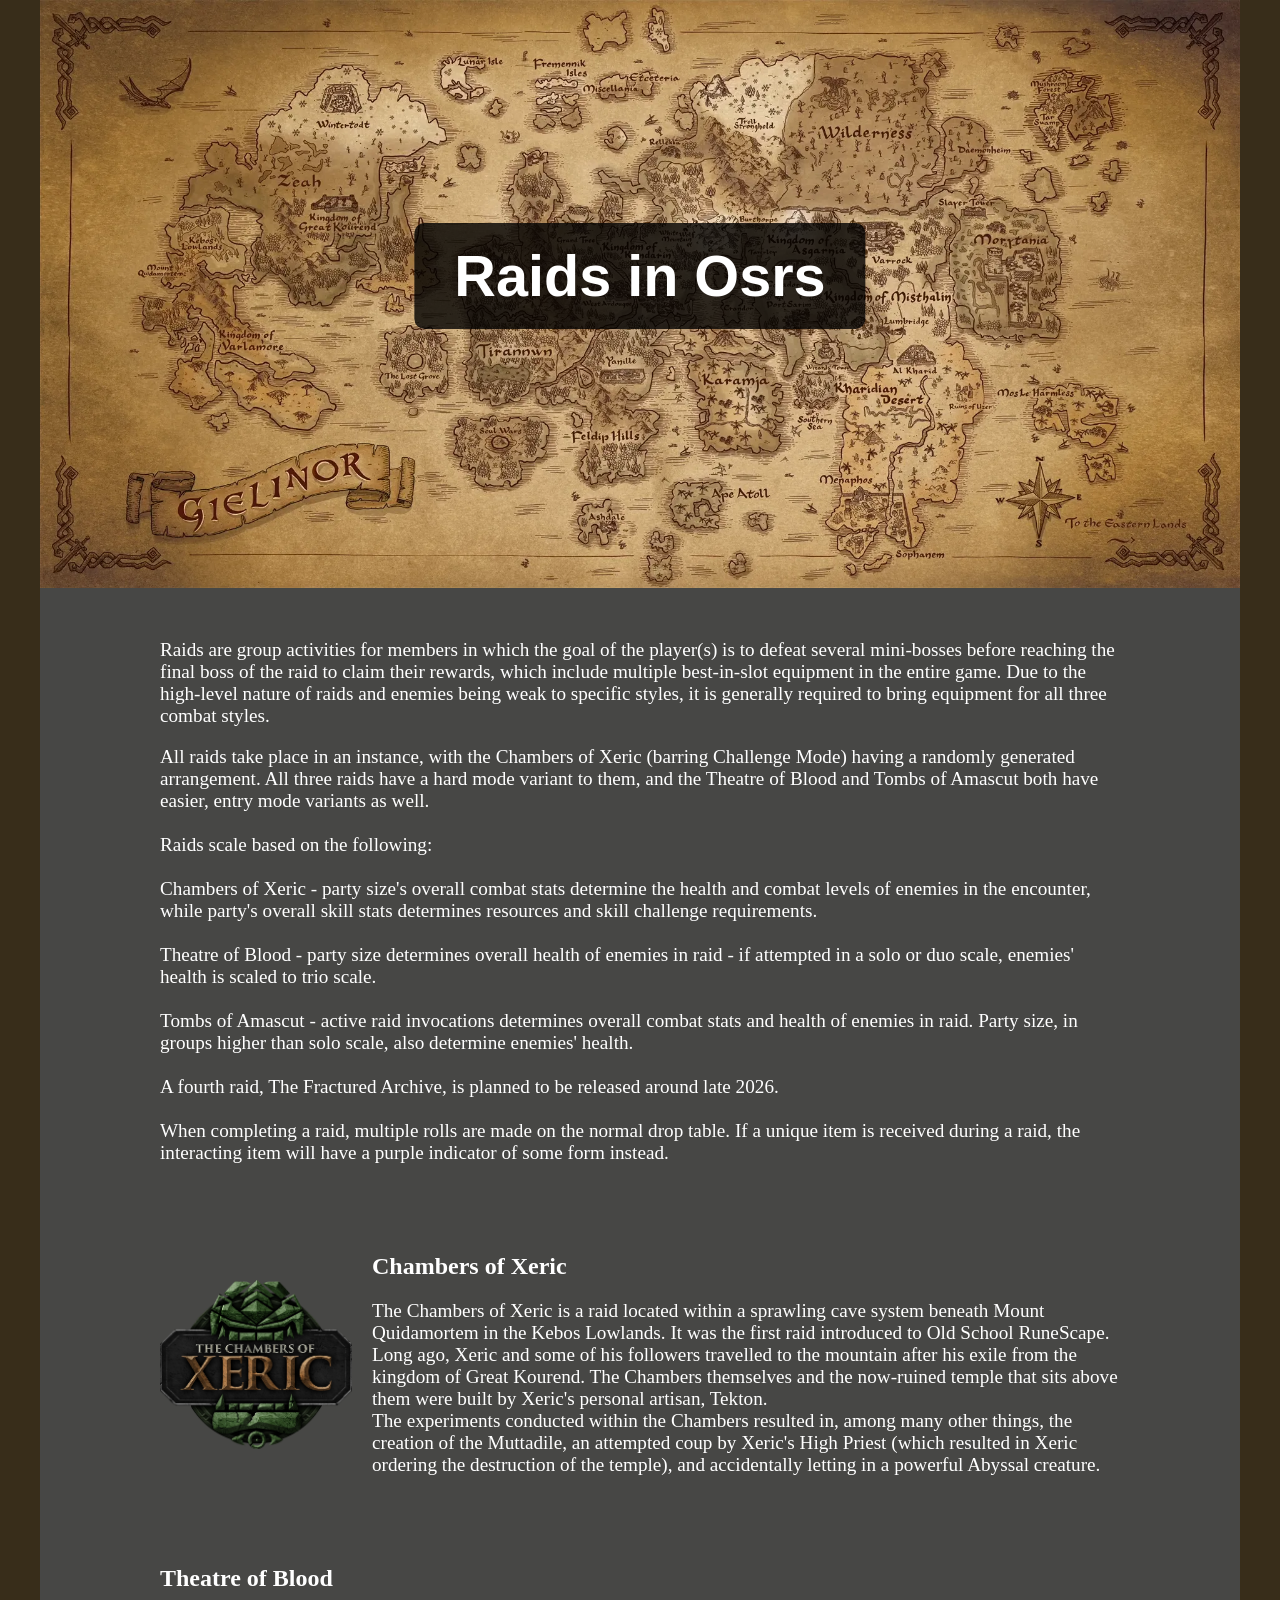
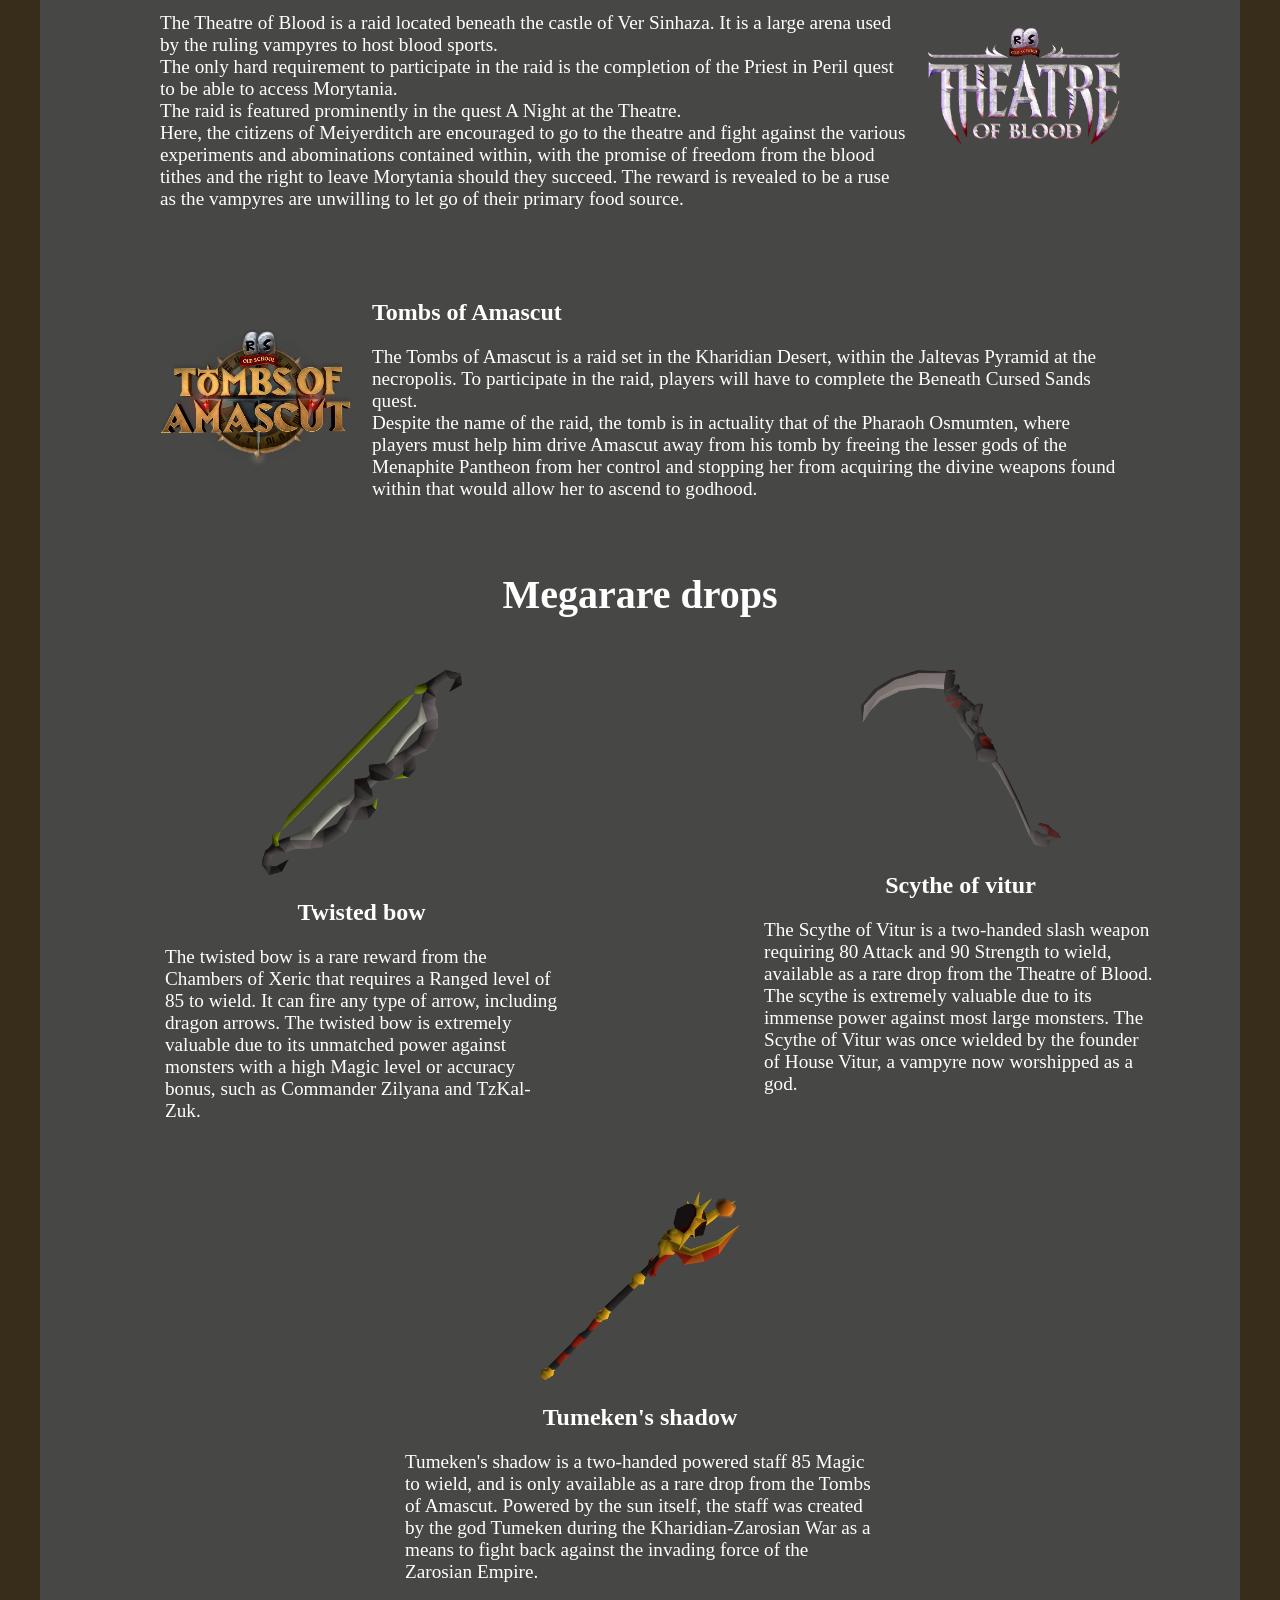
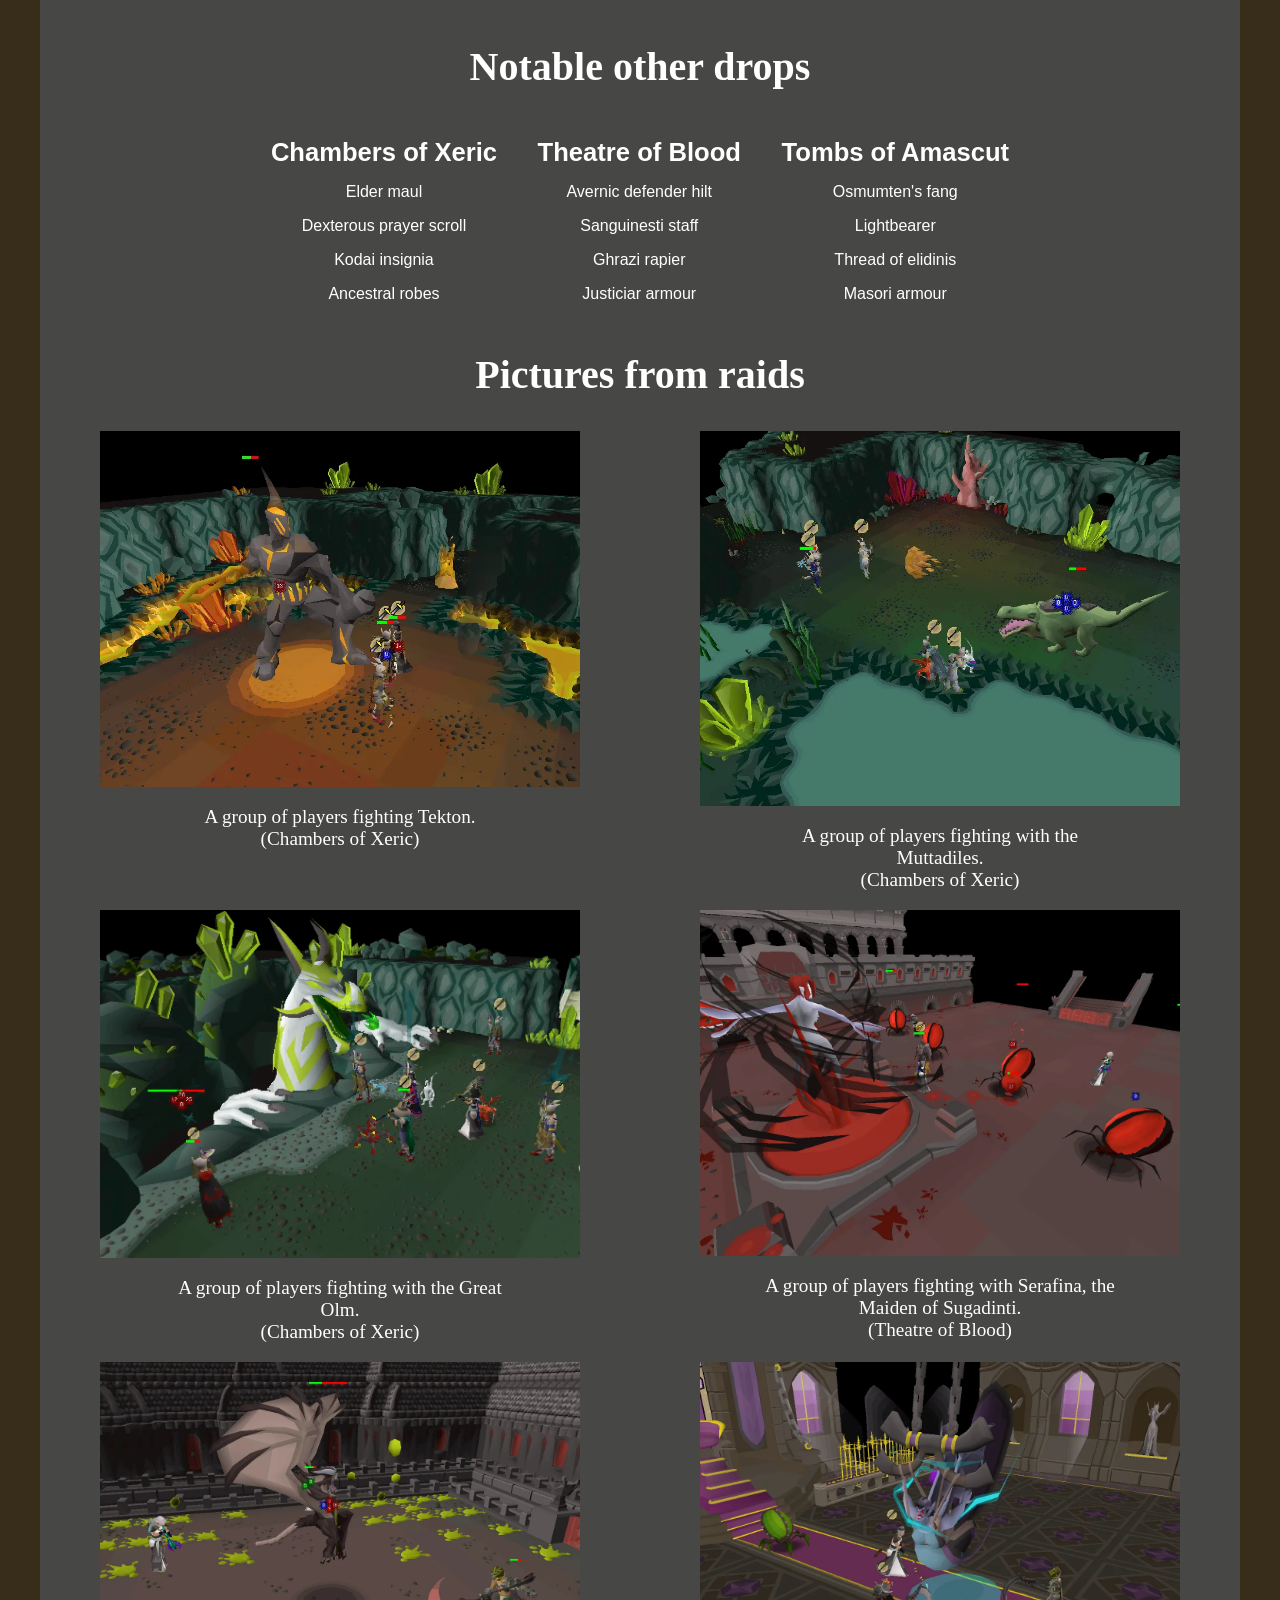
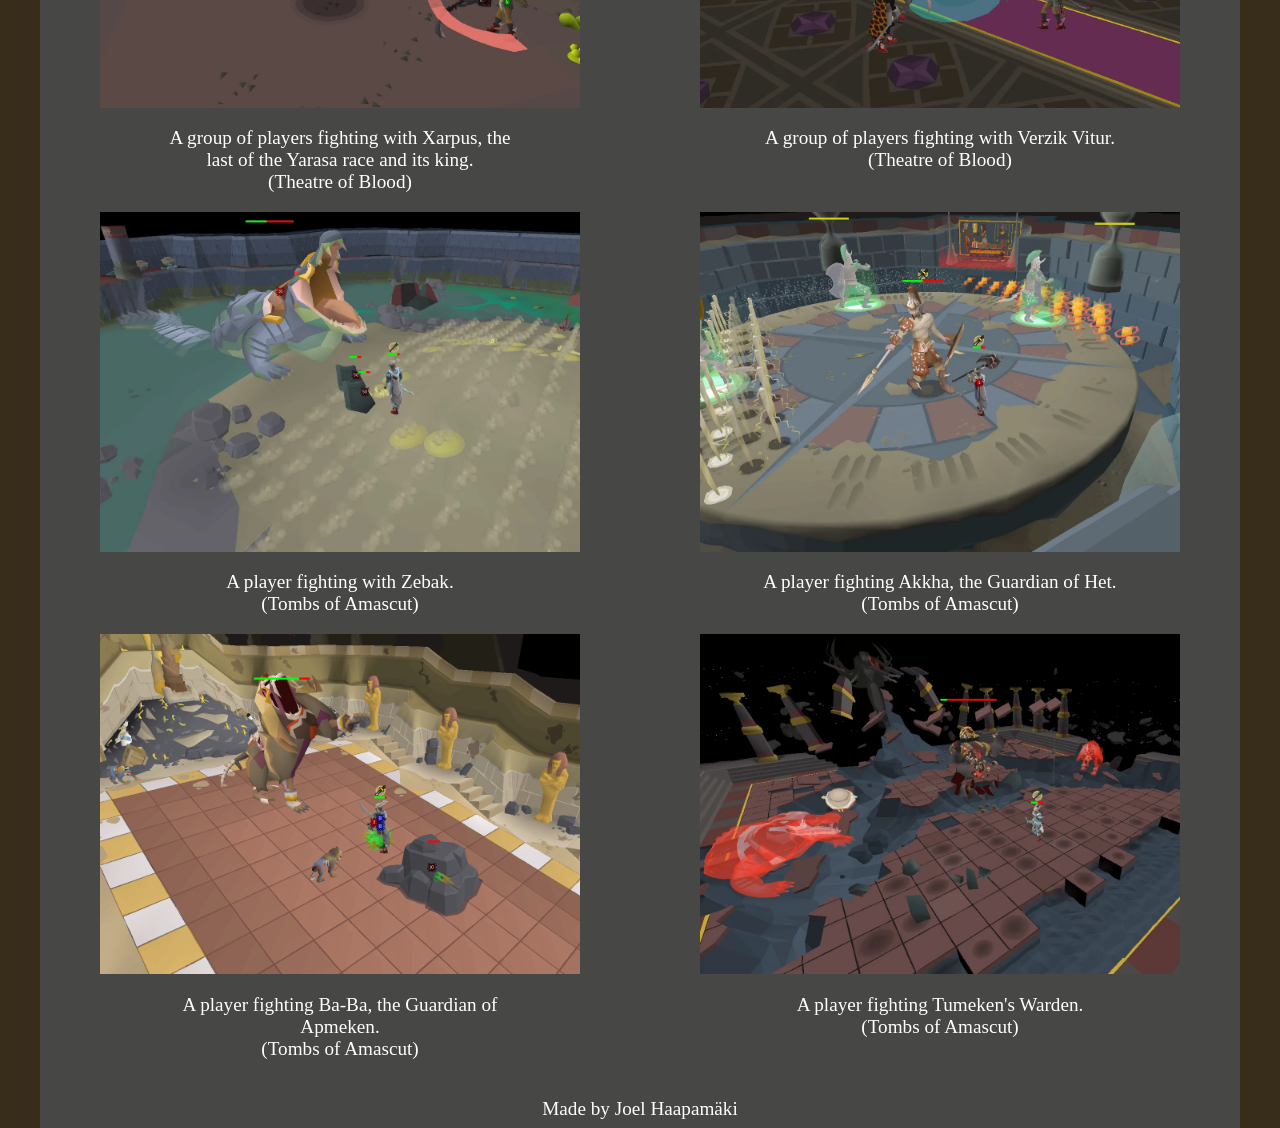
==== index.html @ 55a01a9c "Rename Web-02.html to index.html" ====
<!DOCTYPE html>
<html lang="en">

<head>
    <meta charset="UTF-8">
    <meta name="viewport" content="width=device-width, initial-scale=1.0">
    <title>Osrs raids</title>
    <link rel="stylesheet" type="text/css" href="style.css">
</head>

<body>
    <header class="header">
        <div id="banner">
            <img src="Gielinor_map_poster.webp" alt="Picture of Gielinor">
            <h1>Raids in Osrs</h1>
        </div>
    </header>
<main>
        <div id="main-text">
            <p>
                Raids are group activities for members in which the goal of the player(s) is to defeat several mini-bosses before reaching the final boss of the raid to claim their rewards, which include multiple best-in-slot equipment in the entire game. 
                Due to the high-level nature of raids and enemies being weak to specific styles, it is generally required to bring equipment for all three combat styles.
            </p>
            <p>
                All raids take place in an instance, with the Chambers of Xeric (barring Challenge Mode) having a randomly generated arrangement. 
                All three raids have a hard mode variant to them, and the Theatre of Blood and Tombs of Amascut both have easier, entry mode variants as well.
                <br><br>
                Raids scale based on the following:
                <br><br>
                Chambers of Xeric - party size's overall combat stats determine the health and combat levels of enemies in the encounter, while party's overall skill stats determines resources and skill challenge requirements.
                <br><br>
                Theatre of Blood - party size determines overall health of enemies in raid - if attempted in a solo or duo scale, enemies' health is scaled to trio scale.
                <br><br>
                Tombs of Amascut - active raid invocations determines overall combat stats and health of enemies in raid. Party size, in groups higher than solo scale, also determine enemies' health.
                <br><br>
                A fourth raid, The Fractured Archive, is planned to be released around late 2026.
                <br><br>
                When completing a raid, multiple rolls are made on the normal drop table. If a unique item is received during a raid, the interacting item will have a purple indicator of some form instead.
            </p>
        </div>
    </main>
    <section class="raids">
        <div class="card">
            <img src="Chambers_of_Xeric_logo.webp" alt="Picture of Chambers of Xeric logo">
            <div class="card-content">
                <h2>Chambers of Xeric</h2>
                <p>
                    The Chambers of Xeric is a raid located within a sprawling cave system beneath Mount Quidamortem in the Kebos Lowlands. It was the first raid introduced to Old School RuneScape.
                    <br>
                    Long ago, Xeric and some of his followers travelled to the mountain after his exile from the kingdom of Great Kourend. 
                    The Chambers themselves and the now-ruined temple that sits above them were built by Xeric's personal artisan, Tekton. 
                    <br>
                    The experiments conducted within the Chambers resulted in, among many other things, the creation of the Muttadile, an attempted coup by Xeric's High Priest (which resulted in Xeric ordering the destruction of the temple), and accidentally letting in a powerful Abyssal creature.
                </p>
            </div>
        </div>
        <div class="card tob">
            <img src="Theatre_of_Blood_logo.webp" alt="Picture of Theatre of Blood logo">
            <div class="card-content">
                <h2>Theatre of Blood</h2>
                <p>
                    The Theatre of Blood is a raid located beneath the castle of Ver Sinhaza. It is a large arena used by the ruling vampyres to host blood sports. 
                    <br>
                    The only hard requirement to participate in the raid is the completion of the Priest in Peril quest to be able to access Morytania. 
                    <br>
                    The raid is featured prominently in the quest A Night at the Theatre.
                    <br>
                    Here, the citizens of Meiyerditch are encouraged to go to the theatre and fight against the various experiments and abominations contained within, with the promise of freedom from the blood tithes and the right to leave Morytania should they succeed. 
                    The reward is revealed to be a ruse as the vampyres are unwilling to let go of their primary food source.
                </p>
            </div>
        </div>
        <div class="card">
            <img src="Tombs_of_Amascut.webp" alt="Picture of Tombs of Amascut logo">
            <div class="card-content">
                <h2>Tombs of Amascut</h2>
                <p>
                    The Tombs of Amascut is a raid set in the Kharidian Desert, within the Jaltevas Pyramid at the necropolis. To participate in the raid, players will have to complete the Beneath Cursed Sands quest.
                    <br>
                    Despite the name of the raid, the tomb is in actuality that of the Pharaoh Osmumten, where players must help him drive Amascut away from his tomb 
                    by freeing the lesser gods of the Menaphite Pantheon from her control and stopping her from acquiring the divine weapons found within that would allow her to ascend to godhood.
                </p>
            </div>
        </div>
    </section>
    <div class="title-mega">
        <h1>Megarare drops</h1>
    </div>
    <section class="megarares">
        <div class="mega" id="Rare1">
            <img src="Twisted_bow_detail.webp" alt="Picture of Twisted bow">
                <h2>Twisted bow</h2>
                <p>
                    The twisted bow is a rare reward from the Chambers of Xeric that requires a Ranged level of 85 to wield. It can fire any type of arrow, including dragon arrows. 
                    The twisted bow is extremely valuable due to its unmatched power against monsters with a high Magic level or accuracy bonus, such as Commander Zilyana and TzKal-Zuk.
                </p>
        </div>
        <div class="mega" id="Rare2">
            <img src="Scythe_of_vitur_detail.webp" alt="Picture of Scythe of Vitur">
            <h2>Scythe of vitur</h2>
            <p>
                The Scythe of Vitur is a two-handed slash weapon requiring 80 Attack and 90 Strength to wield, available as a rare drop from the Theatre of Blood. 
                The scythe is extremely valuable due to its immense power against most large monsters.
                The Scythe of Vitur was once wielded by the founder of House Vitur, a vampyre now worshipped as a god.
            </p>
        </div>
        <div class="mega" id="Rare3">
            <img src="Tumekens_shadow_detail.webp" alt="Picture of Tumeken's Shadow">
            <h2>Tumeken's shadow</h2>
            <p>
                Tumeken's shadow is a two-handed powered staff 85 Magic to wield, and is only available as a rare drop from the Tombs of Amascut.
                Powered by the sun itself, the staff was created by the god Tumeken during the Kharidian-Zarosian War as a means to fight back against the invading force of the Zarosian Empire.
            </p>
        </div>
    </section>
    <div class="title-drops">
        <h1>Notable other drops</h1>
    </div>
    <table>
    <tr>
        <th>Chambers of Xeric</th>
        <th>Theatre of Blood</th>
        <th>Tombs of Amascut</th>
    </tr>
    <tr>
        <td>Elder maul</td>
        <td>Avernic defender hilt</td>
        <td>Osmumten's fang</td>
    </tr>
    <tr>
        <td>Dexterous prayer scroll</td>
        <td>Sanguinesti staff</td>
        <td>Lightbearer</td>
    </tr>
    <tr>
        <td>Kodai insignia</td>
        <td>Ghrazi rapier</td>
        <td>Thread of elidinis</td>
    </tr>
    <tr>
        <td>Ancestral robes</td>
        <td>Justiciar armour</td>
        <td>Masori armour</td>
    </tr>
    </table>
    <div>
        <h2 class="gallery-h2">Pictures from raids</h2>
        <div class="gallery">
            <div class="pic">
                <img src="Fighting_Tekton.webp" alt="Players fighting Tekton">
                <p>A group of players fighting Tekton.<br>(Chambers of Xeric)</p>
            </div>
            <div class="pic">
                <img src="Fighting_Muttadile.webp" alt="Players fighting Muttadile">
                <p>A group of players fighting with the Muttadiles.<br>(Chambers of  Xeric)</p>
            </div>
            <div class="pic">
                <img src="Fighting_Great_Olm.webp" alt="Players fighting the Great Olm.">
                <p>A group of players fighting with the Great Olm.<br>(Chambers of  Xeric)</p>
            </div>
            <div class="pic">
                <img src="Fighting_The_Maiden_of_Sugadinti.webp" alt="Players fighting the Serafina, the Maiden of Sugadinti.">
                <p>A group of players fighting with Serafina, the Maiden of Sugadinti.<br>(Theatre of Blood)</p>
            </div>
            <div class="pic">
                <img src="Fighting_Xarpus.webp" alt="Players fighting the Xarpus.">
                <p>A group of players fighting with Xarpus, the last of the Yarasa race and its king.<br>(Theatre of Blood)</p>
            </div>
            <div class="pic">
                <img src="Fighting_Verzik_Vitur.webp" alt="Players fighting Verzik Vitur">
                <p>A group of players fighting with Verzik Vitur.<br>(Theatre of Blood)</p>
            </div>
            <div class="pic">
                <img src="Tombs_of_Amascut_-_Fighting_Zebak.webp" alt="Player fighting Zebak">
                <p>A player fighting with Zebak.<br>(Tombs of Amascut)</p>
            </div>
            <div class="pic">
                <img src="Tombs_of_Amascut_-_Fighting_Akkha.webp" alt="Player fighting Akkha">
                <p>A player fighting Akkha, the Guardian of Het.<br>(Tombs of Amascut)</p>
            </div>
            <div class="pic" id="BaBa">
                <img src="Tombs_of_Amascut_-_Fighting_Ba-Ba.png" alt="Player fighting Ba-Ba">
                <p>A player fighting Ba-Ba, the Guardian of Apmeken.<br>(Tombs of Amascut)</p>
            </div>
            <div class="pic" id="Warden">
                <img src="Tombs_of_Amascut_-_fighting_Tumekens_Warden.webp" alt="Player fighting Tumeken's Warden">
                <p>A player fighting Tumeken's Warden.<br>(Tombs of Amascut)</p>
            </div>
        </div>
    </div>
    <footer>
        <p>Made by Joel Haapamäki</p>
    </footer>
</body>
</html>
---- style.css ----
body{
    background-color: #474745;
    max-width: 1200px;
    margin: 0 auto;
    padding: 0px;
    height: auto;
}
html{
    background-color: #382D1A;
}
.header{
    text-align: center;
    font-size: 1.8em;
    font-family:Verdana, Geneva, Tahoma, sans-serif;
}
img{
    width: 100%;
    height: 50%;
}
#banner {
    position: relative;
}
#banner h1 {
    position: absolute;
    top: 40%;
    left: 50%;
    transform: translate(-50%, -50%);
    color: rgb(255, 255, 255);
    background-color: rgba(0, 0, 0, 0.8);
    padding: 20px 40px;
    border-radius: 10px;
}
#main-text{
    padding: 25px;
    width: 80%;
    margin: 0 auto;
}
h1{
    padding: 0px;
}
p{
    font-size: 1.2em;
    color: white;
}
.card{
    display: flex;
    align-items: center;
    gap: 20px;
    color: white;
    padding: 25px 25px;
    width: 80%;
    margin: 0 auto;
}
.card img{
    width: 20%;
}
.card-content {
  flex: 1;
}
.tob{
  flex-direction: row-reverse;
}
.title-mega{
    text-align: center;
    color: white;
    padding-bottom: 25px;
}
.title-mega h1{
    font-size: 2.5em;
}
.megarares{
    display: flex;
    flex-wrap: wrap;
    justify-content: center;
    align-items: flex-start;
    gap: 40px;
}
.mega{
    gap: 20px;
    color: white;
    padding: 0px 68px;
    flex: 33%;
    text-align: center;
    margin: 0 auto;
}
.mega img{
    width: 200px;
}
.mega p{
    text-align: center;
    max-width: 100%;
    overflow-wrap: break-word;
}
#Rare1{
    padding-left: 110px;
    height: auto;
}
#Rare3{
    padding-top: 30px;
    height: auto;
}
#Rare1 p{
    padding: 0%;
    text-align: left;
    margin: auto 15px;
}
#Rare2 p{
    padding: 0%;
    text-align: left;
    margin: auto 15px;
}
#Rare3 p{
    padding: 0%;
    margin: 0px 297px;
    text-align: left;
}
table {
  font-family: arial, sans-serif;
  border-collapse: collapse;
  width: 65%;
  margin: 40px auto;
}
th{
    font-size: 1.6em;
}
td, th {
  text-align: center;
  padding: 8px;
  color: rgb(255, 255, 255);
}
.title-drops{
    text-align: center;
    color: white;
    margin-top: 60px;
}
.title-drops h1{
    font-size: 2.5em;
}
.gallery-h2{
    text-align: center;
    color: white;
    font-size: 2.5em;
}
.gallery{
    display: flex;
    flex-wrap: wrap;
    justify-content: center;
}
.pic{
    display: flex;
    flex-direction: column;
    align-items: center;
    color: white;
    padding: 0px 0px;
    flex: 35%;
    text-align: center;
}
.pic img {
    height: auto;
    padding: 0px;
    width: 80%;
}
.pic p{
    width: 60%;
}
footer{
    background-color: #474745;
    max-width: 1200px;
    height: 30px;
}
footer p{
    text-align: center;
}
@media (max-width: 1100px){
    #Rare3 p{
    padding: 0%;
    margin: 0px 160px;
    text-align: left;
}
}
@media (max-width: 1055px){
    #Rare3 p{
    padding: 0%;
    margin: 0px 0px;
    text-align: left;
}
#Rare3{
    padding-top: 0px;
    height: auto;
}
#Rare1 p {
    padding: 0%;
    text-align: left;
    margin: auto 185px;
}
}
@media (max-width: 944px){
#Rare3 p{
    padding: 0%;
    margin: 0px 0px;
    text-align: left;
}
.card img {
    width: 40%;
}
#Rare3{
    padding-top: 0px;
    height: auto;
}
#Rare1 p {
    padding: 0%;
    text-align: left;
    margin: auto 0px;
}
.megarares {
    display: flex;
    flex-wrap: wrap;
    justify-content: center;
    align-items: flex-start;
    gap: 60px;
}
}
@media (max-width: 944px){
.card {
    display: flex;
    align-items: center;
    flex-direction: column;
    gap: 20px;
    color: white;
    padding: 25px 25px;
    width: 80%;
    margin: 0 auto;
}
.card img {
    width: 30%;
}
.megarares {
    display: flex;
    flex-wrap: wrap;
    flex-direction: column;
    justify-content: center;
    align-items: flex-start;
    gap: 60px;
}
#Rare1 {
    text-align: center;
    padding-left: 68px;
}
#Rare2 p {
    padding: 0%;
    text-align: left;
    margin: auto 0px;
}
#Warden{
    height: 100%;
    width: 100%;
}
#BaBa{
    height: 100%;
    width: 100%;
}
}
@media (max-width: 800px){
.gallery {
    display: flex;
    justify-content: center;
    flex-direction: column;
}
#banner h1 {
    position: absolute;
    top: 35%;
    left: 50%;
    transform: translate(-50%, -50%);
    color: rgb(255, 255, 255);
    background-color: rgba(0, 0, 0, 0.8);
    padding: 20px 40px;
    border-radius: 10px;
}
}
@media (max-width: 625px){
#banner h1 {
    position: absolute;
    top: 35%;
    left: 50%;
    transform: translate(-50%, -50%);
    color: rgb(255, 255, 255);
    background-color: rgba(0, 0, 0, 0.8);
    padding: 20px 40px;
    border-radius: 10px;
}
.header {
    text-align: center;
    font-size: 1em;
    font-family: Verdana, Geneva, Tahoma, sans-serif;
}
.card img {
    width: 70%;
}
}
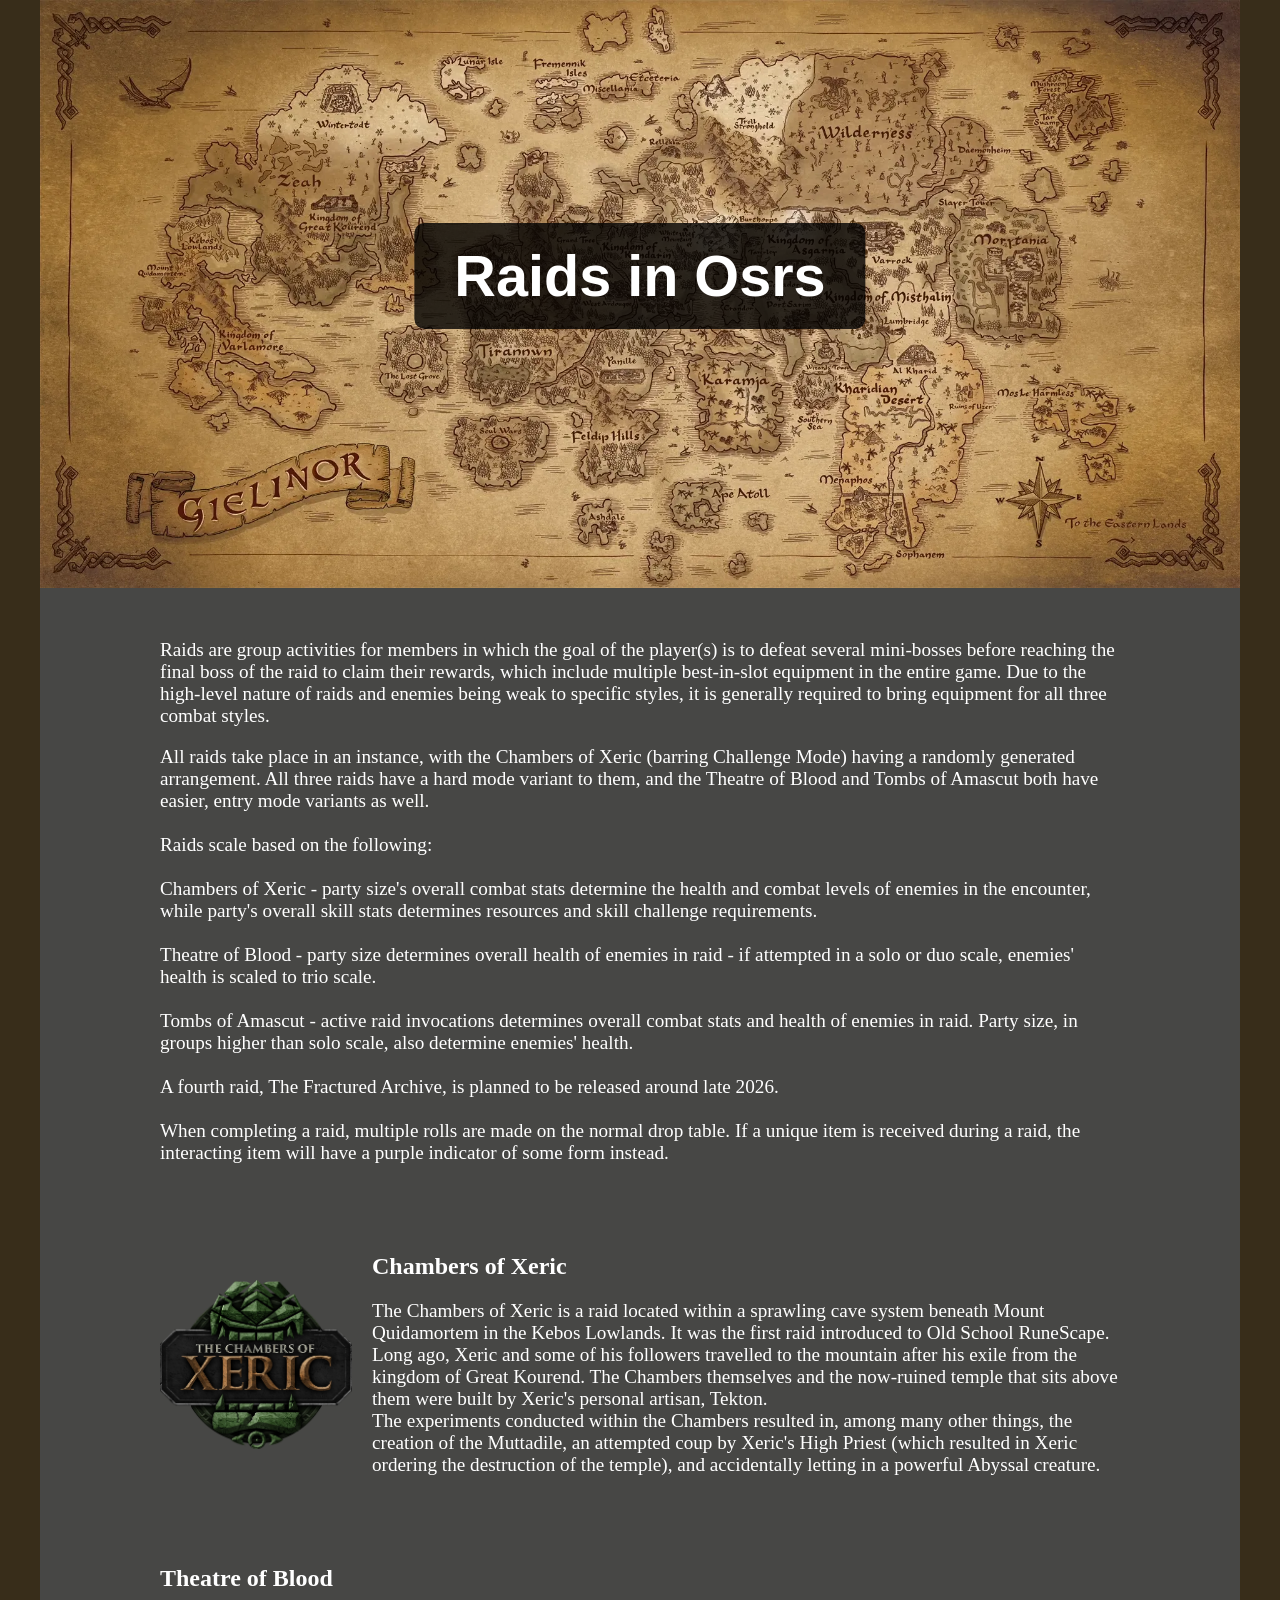
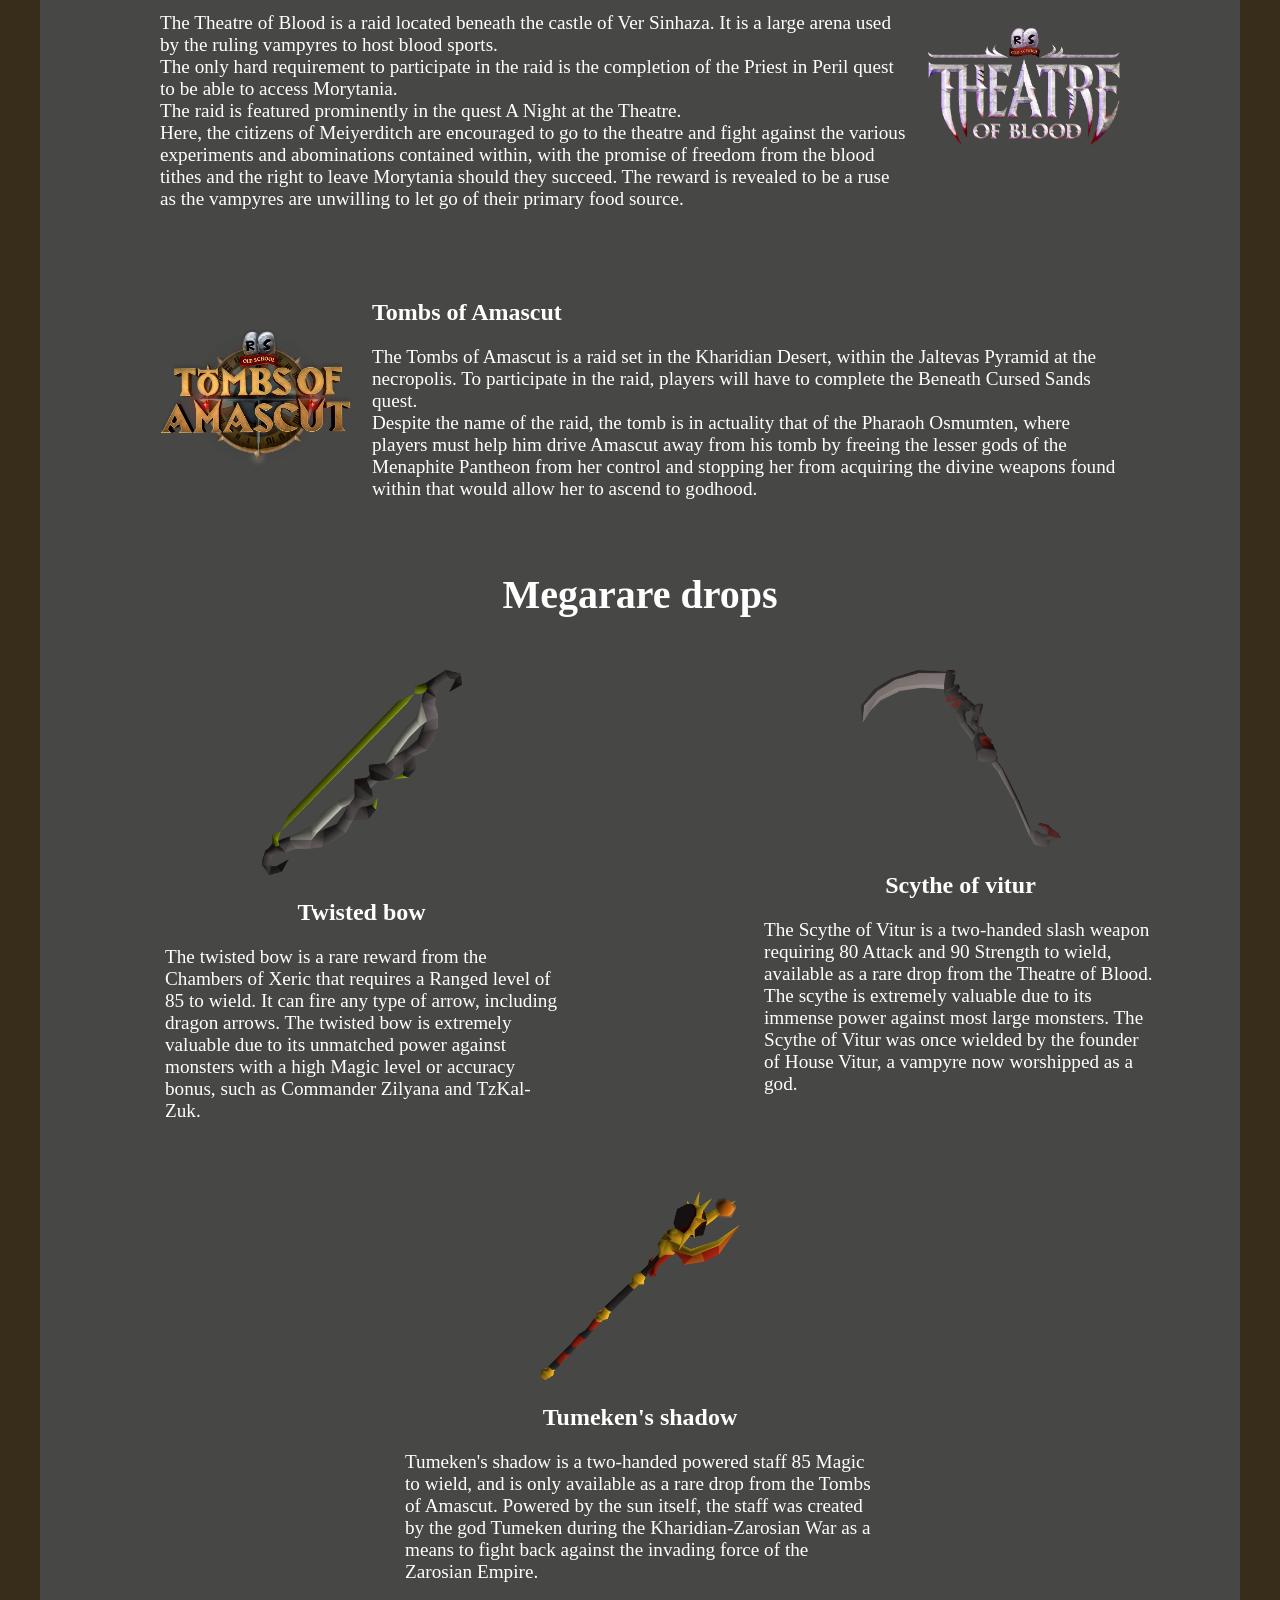
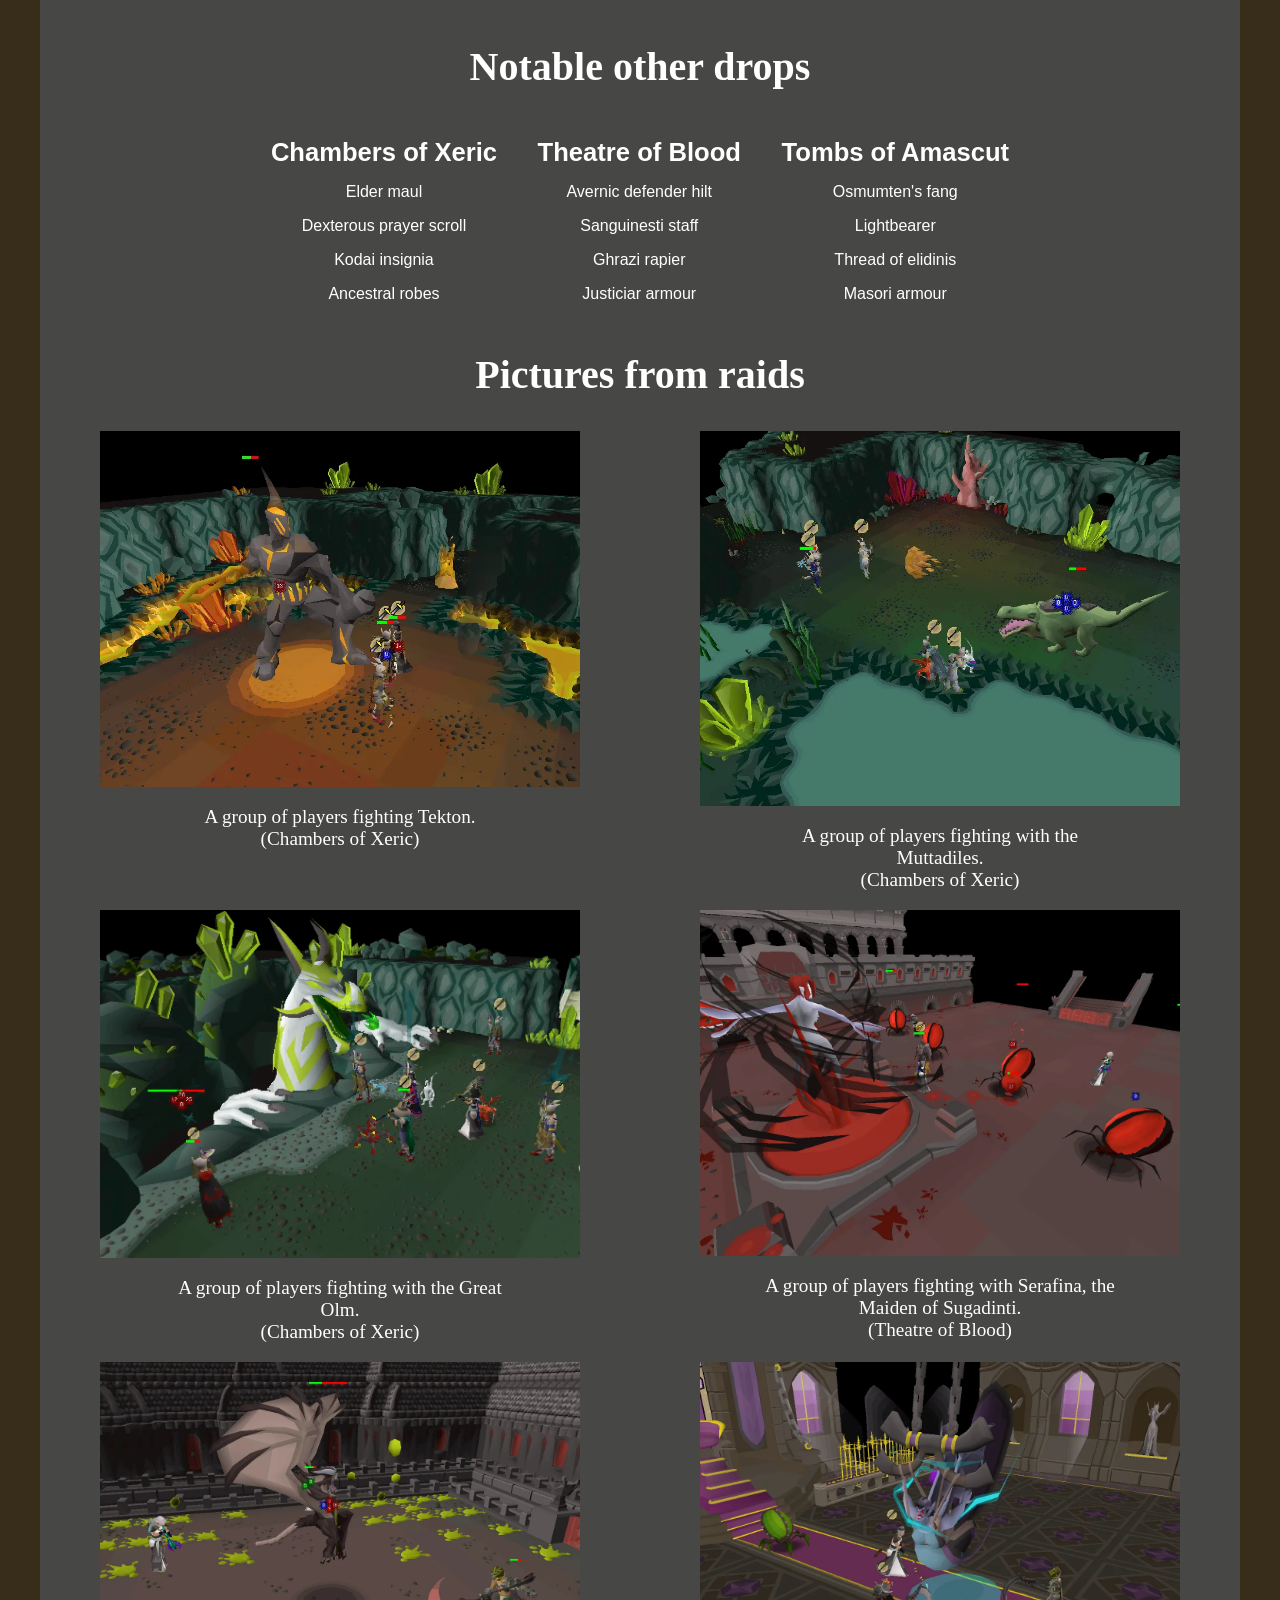
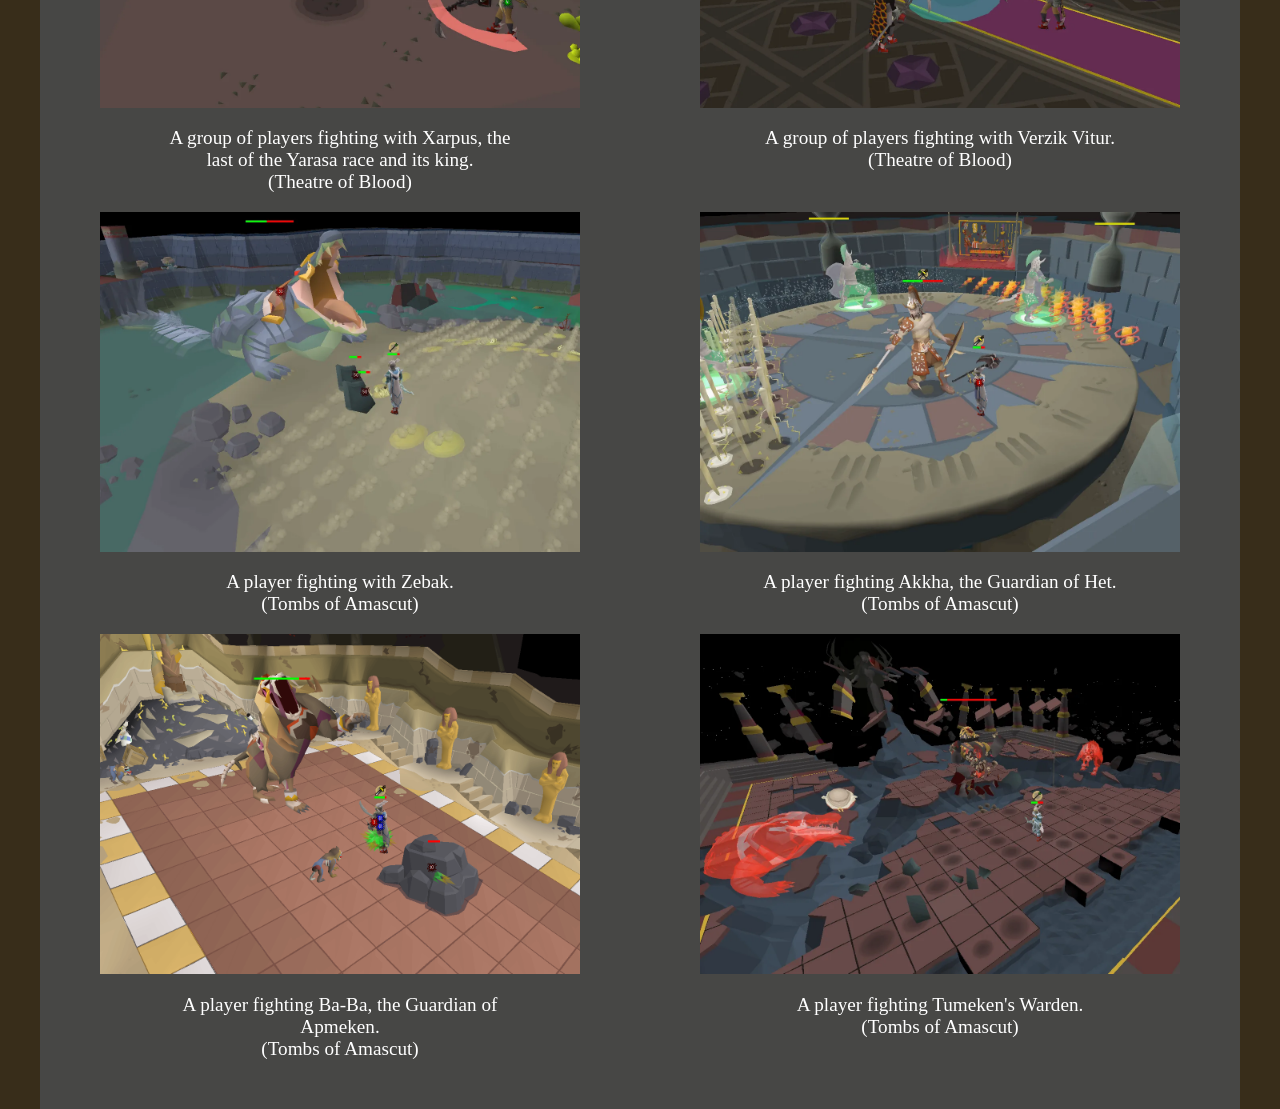
==== commit 55985630: "Rename Web-02.html to index.html" ====
--- a/index.html
+++ b/index.html
@@ -188,8 +188,6 @@
             </div>
         </div>
     </div>
-    <footer>
-        <p>Made by Joel Haapamäki</p>
-    </footer>
+    <footer></footer>
 </body>
 </html>
